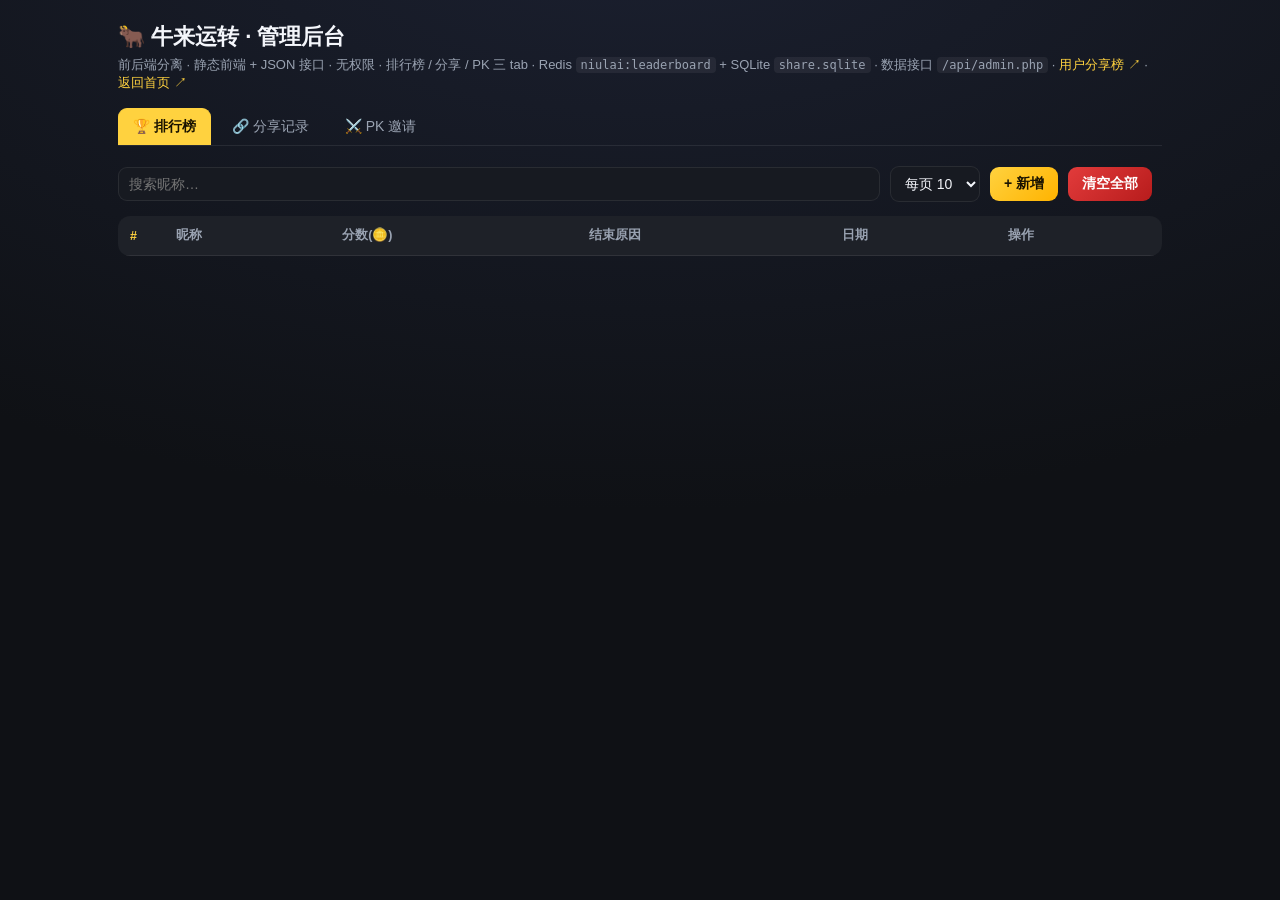
==== admin/index.html @ 81c03c31 "feat: 初始化扭来扭去游戏项目 - 游戏核心：niulai.js / niulai.css / niulai-game.html - 后端 API：api/ 目录（PHP + SQLite） - " ====
<!DOCTYPE html>
<html lang="zh-CN">
<head>
<meta charset="utf-8">
<meta name="viewport" content="width=device-width, initial-scale=1">
<title>牛来运转 · 管理后台</title>
<style>
  :root{
    --gold:#ffd23f; --red:#e23b3b; --bg:#0f1115; --card:#171a21;
    --line:rgba(255,255,255,.08); --dim:#9aa3b2; --main:#f4f6fb;
    --green:#51d88a; --blue:#5a9bff;
  }
  *{box-sizing:border-box}
  body{margin:0;font-family:-apple-system,BlinkMacSystemFont,"Segoe UI","PingFang SC","Microsoft YaHei",sans-serif;
    background:radial-gradient(1200px 600px at 50% -10%,#1b2030,#0f1115);color:var(--main);min-height:100vh}
  .wrap{max-width:1080px;margin:0 auto;padding:22px 18px 60px}
  h1{font-size:22px;margin:0 0 4px;display:flex;align-items:center;gap:8px}
  .sub{color:var(--dim);font-size:13px;margin-bottom:16px}
  .sub a{color:var(--gold);text-decoration:none}
  .tabs{display:flex;gap:6px;border-bottom:1px solid var(--line);margin-bottom:14px;flex-wrap:wrap}
  .tab{padding:9px 14px;border-radius:9px 9px 0 0;cursor:pointer;font-size:14px;color:var(--dim);background:transparent;border:1px solid transparent;border-bottom:none;user-select:none}
  .tab.active{color:#1a1300;background:var(--gold);border-color:var(--gold);font-weight:700}
  .tab-pane{display:none;padding:6px 0}
  .tab-pane.active{display:block}
  .bar{display:flex;gap:10px;flex-wrap:wrap;align-items:center;margin-bottom:14px}
  .bar input,.bar select{padding:8px 10px;border-radius:9px;border:1px solid var(--line);
    background:var(--card);color:var(--main);font-size:14px}
  .bar input[type=search]{flex:1;min-width:180px}
  button{cursor:pointer;border:none;border-radius:9px;font-size:14px;padding:8px 14px;font-weight:600}
  .btn-gold{background:linear-gradient(135deg,#ffd23f,#ffb300);color:#1a1300}
  .btn-red{background:linear-gradient(135deg,#e23b3b,#b71c1c);color:#fff}
  .btn-ghost{background:rgba(255,255,255,.06);color:var(--dim);border:1px solid var(--line)}
  .btn-sm{padding:5px 10px;font-size:13px}
  table{width:100%;border-collapse:collapse;background:var(--card);border-radius:12px;overflow:hidden}
  th,td{padding:11px 12px;text-align:left;font-size:14px;border-bottom:1px solid var(--line)}
  th{color:var(--dim);font-weight:600;background:rgba(255,255,255,.03);font-size:12.5px}
  tbody tr:hover{background:rgba(255,210,63,.05)}
  .rank{font-weight:800;color:var(--gold);width:46px}
  .score{color:#ff6b6b;font-weight:700}
  .empty{padding:30px;text-align:center;color:var(--dim)}
  .ops{display:flex;gap:6px}
  .pager{display:flex;gap:8px;align-items:center;justify-content:center;margin-top:16px;flex-wrap:wrap}
  .pager button{background:rgba(255,255,255,.06);color:var(--main);border:1px solid var(--line)}
  .pager .cur{background:var(--gold);color:#1a1300;border-color:var(--gold)}
  .stat{color:var(--dim);font-size:13px}
  .stat .pill{display:inline-block;padding:2px 8px;margin-right:6px;border-radius:6px;background:rgba(255,255,255,.04);border:1px solid var(--line)}
  /* modal */
  .overlay{position:fixed;inset:0;background:rgba(0,0,0,.55);display:none;align-items:center;justify-content:center;padding:18px;z-index:50}
  .overlay.show{display:flex}
  .modal{width:100%;max-width:420px;background:var(--card);border:1px solid var(--line);border-radius:14px;padding:20px}
  .modal h3{margin:0 0 14px;font-size:17px}
  .field{margin-bottom:12px}
  .field label{display:block;font-size:12.5px;color:var(--dim);margin-bottom:5px}
  .field input,.field select{padding:9px 10px;border-radius:9px;border:1px solid var(--line);background:#0f1115;color:var(--main);font-size:14px;width:100%}
  .modal .row{display:flex;gap:10px;justify-content:flex-end;margin-top:8px}
  .toast{position:fixed;left:50%;bottom:28px;transform:translateX(-50%);background:#222;color:#fff;
    padding:10px 18px;border-radius:10px;font-size:14px;opacity:0;transition:.25s;pointer-events:none;z-index:80;border:1px solid var(--line)}
  .toast.show{opacity:1}
  .ch-strip{display:flex;gap:8px;flex-wrap:wrap;margin-bottom:10px}
  .ch-pill{padding:4px 10px;border-radius:999px;background:rgba(255,255,255,.04);border:1px solid var(--line);font-size:12px;color:var(--dim)}
  .ch-pill b{color:var(--main);font-weight:700}
  code{background:rgba(255,255,255,.06);padding:1px 5px;border-radius:4px;font-size:12px}
</style>
</head>
<body>
<div class="wrap">
  <h1>🐂 牛来运转 · 管理后台</h1>
  <div class="sub">
    前后端分离 · 静态前端 + JSON 接口 · 无权限 ·
    排行榜 / 分享 / PK 三 tab ·
    Redis <code>niulai:leaderboard</code> + SQLite <code>share.sqlite</code> ·
    数据接口 <code>/api/admin.php</code> ·
    <a href="../leaderboard.html" target="_blank">用户分享榜 ↗</a> ·
    <a href="../index.php" target="_blank">返回首页 ↗</a>
  </div>

  <div class="tabs" id="tabs">
    <div class="tab active" data-tab="rank">🏆 排行榜</div>
    <div class="tab" data-tab="share">🔗 分享记录</div>
    <div class="tab" data-tab="pk">⚔️ PK 邀请</div>
  </div>

  <!-- ====== TAB: rank ====== -->
  <div class="tab-pane active" id="pane-rank">
    <div class="bar">
      <input type="search" id="rq" placeholder="搜索昵称…" oninput="rank.go(1)">
      <select id="rper" onchange="rank.go(1)">
        <option value="10">每页 10</option>
        <option value="20">每页 20</option>
        <option value="50">每页 50</option>
      </select>
      <button class="btn-gold" onclick="rank.form()">+ 新增</button>
      <button class="btn-red"  onclick="rank.clear()">清空全部</button>
      <span class="stat" id="rstat"></span>
    </div>
    <table>
      <thead><tr><th class="rank">#</th><th>昵称</th><th>分数(🪙)</th><th>结束原因</th><th>日期</th><th>操作</th></tr></thead>
      <tbody id="rtbody"></tbody>
    </table>
    <div class="pager" id="rpager"></div>
  </div>

  <!-- ====== TAB: share ====== -->
  <div class="tab-pane" id="pane-share">
    <div class="ch-strip" id="schStrip"></div>
    <div class="bar">
      <input type="search" id="sq" placeholder="搜索 run_id / 接收方 / 备注…" oninput="share.go(1)">
      <select id="schCh" onchange="share.go(1)">
        <option value="">全部渠道</option>
        <option value="system">system</option>
        <option value="qrcode">qrcode</option>
        <option value="poster">poster</option>
        <option value="link">link</option>
        <option value="copy">copy</option>
        <option value="other">other</option>
      </select>
      <button class="btn-red"  onclick="share.clear()">清空记录</button>
      <span class="stat" id="sstat"></span>
    </div>
    <table>
      <thead><tr><th>#</th><th>run_id</th><th>渠道</th><th>横竖版</th><th>分数</th><th>接收方提示</th><th>备注</th><th>时间</th><th>操作</th></tr></thead>
      <tbody id="stbody"></tbody>
    </table>
    <div class="pager" id="spager"></div>
  </div>

  <!-- ====== TAB: pk ====== -->
  <div class="tab-pane" id="pane-pk">
    <div class="ch-strip" id="pkStrip"></div>
    <div class="bar">
      <select id="pkSt" onchange="pk.go(1)">
        <option value="">全部状态</option>
        <option value="pending">pending</option>
        <option value="accepted">accepted</option>
        <option value="expired">expired</option>
      </select>
      <button class="btn-red"  onclick="pk.clear()">清空邀请</button>
      <span class="stat" id="pkstat"></span>
    </div>
    <table>
      <thead><tr><th>短码</th><th>状态</th><th>发起方</th><th>接受方</th><th>挑战</th><th>创建</th><th>接受</th><th>操作</th></tr></thead>
      <tbody id="pktbody"></tbody>
    </table>
    <div class="pager" id="pkpager"></div>
  </div>
</div>

<!-- form modal (rank) -->
<div class="overlay" id="rOv">
  <div class="modal">
    <h3 id="mTitle">新增成绩</h3>
    <input type="hidden" id="fId">
    <div class="field"><label>昵称（≤12字）</label><input id="fName" maxlength="12" placeholder="牛人"></div>
    <div class="field"><label>分数（净值，>0）</label><input id="fScore" type="number" min="1" step="1" placeholder="10000"></div>
    <div class="field"><label>结束原因</label><input id="fReason" placeholder="牛市封神 / 杠杆爆仓 …"></div>
    <div class="field"><label>日期</label><input id="fDate" placeholder="2026/08/17"></div>
    <div class="row">
      <button class="btn-ghost" onclick="rank.closeForm()">取消</button>
      <button class="btn-gold" onclick="rank.save()">保存</button>
    </div>
  </div>
</div>

<div class="toast" id="toast"></div>

<script>
/* ============================================================
 *  公共
 * ============================================================ */
const baseApi = '../api/admin.php?api=1';
function toast(msg){const t=document.getElementById('toast');t.textContent=msg;t.classList.add('show');clearTimeout(t._t);t._t=setTimeout(()=>t.classList.remove('show'),1800);}
function fmt(n){return Math.round(n).toLocaleString('zh-CN');}
function esc(s){return String(s==null?'':s).replace(/[&<>"]/g,c=>({'&':'&amp;','<':'&lt;','>':'&gt;','"':'&quot;'}[c]));}
function fmtTime(ts){if(!ts)return '—';const d=new Date(ts*1000);const p=n=>String(n).padStart(2,'0');return `${d.getFullYear()}/${p(d.getMonth()+1)}/${p(d.getDate())} ${p(d.getHours())}:${p(d.getMinutes())}`;}

/* tab 切换 */
document.getElementById('tabs').addEventListener('click', e=>{
  const t = e.target.closest('.tab'); if(!t) return;
  document.querySelectorAll('.tab').forEach(x=>x.classList.toggle('active', x===t));
  const name = t.dataset.tab;
  document.querySelectorAll('.tab-pane').forEach(p=>p.classList.toggle('active', p.id==='pane-'+name));
  // 按需首次加载
  if (name==='share' && !share._loaded) share.load();
  if (name==='pk'    && !pk._loaded)    pk.load();
});

/* ============================================================
 *  tab: rank
 * ============================================================ */
const rank = {
  page: 1, per: 10, q: '',
  async load(){
    const u = `${baseApi}&tab=rank&action=list&page=${this.page}&per=${this.per}&q=${encodeURIComponent(this.q)}`;
    const j = await (await fetch(u)).json();
    if (!j.ok){toast('加载失败：'+(j.error||''));return;}
    const tb = document.getElementById('rtbody');
    if (!j.rows.length){tb.innerHTML='<tr><td colspan="6" class="empty">暂无数据，点「新增」添加，或去游戏里跑一局</td></tr>';}
    else {
      tb.innerHTML = j.rows.map((e,i)=>{
        const r=(j.page-1)*j.per+i+1;
        return `<tr>
          <td class="rank">${r}</td>
          <td>${esc(e.name)}</td>
          <td class="score">${fmt(e.score)}</td>
          <td>${esc(e.reason||'—')}</td>
          <td>${esc(e.date||'—')}</td>
          <td><div class="ops">
            <button class="btn-ghost btn-sm" onclick='rank.form(${JSON.stringify(e).replace(/'/g,"\\'")})'>编辑</button>
            <button class="btn-red btn-sm" onclick='rank.del("${e.id}")'>删除</button>
          </div></td></tr>`;
      }).join('');
    }
    document.getElementById('rstat').textContent = `共 ${j.total} 条 · 第 ${j.page}/${j.pages} 页`;
    this.renderPager(j);
  },
  renderPager(j){
    const p=document.getElementById('rpager'); if(j.pages<=1){p.innerHTML='';return;}
    let h='';
    h+=`<button ${j.page<=1?'disabled':''} onclick="rank.go(${j.page-1})">‹ 上一页</button>`;
    const s=Math.max(1,j.page-2),e=Math.min(j.pages,j.page+2);
    for(let i=s;i<=e;i++) h+=`<button class="${i===j.page?'cur':''}" onclick="rank.go(${i})">${i}</button>`;
    h+=`<button ${j.page>=j.pages?'disabled':''} onclick="rank.go(${j.page+1})">下一页 ›</button>`;
    p.innerHTML=h;
  },
  go(p){this.page=Math.max(1,p);this.load();},
  setPer(v){this.per=+v;this.page=1;this.load();},

  form(e){
    document.getElementById('mTitle').textContent = e?'编辑成绩':'新增成绩';
    document.getElementById('fId').value     = e?e.id:'';
    document.getElementById('fName').value   = e?e.name:'';
    document.getElementById('fScore').value  = e?e.score:'';
    document.getElementById('fReason').value = e?e.reason:'';
    document.getElementById('fDate').value   = e?e.date:'';
    if(!e) document.getElementById('fDate').value = new Date().toLocaleDateString('zh-CN').replace(/-/g,'/');
    document.getElementById('rOv').classList.add('show');
  },
  closeForm(){document.getElementById('rOv').classList.remove('show');},
  async save(){
    const name=document.getElementById('fName').value.trim();
    const score=parseFloat(document.getElementById('fScore').value);
    const reason=document.getElementById('fReason').value.trim();
    const date=document.getElementById('fDate').value.trim();
    if(!(score>0)){toast('分数必须 > 0');return;}
    const body={id:document.getElementById('fId').value,name,score,reason,date};
    const r=await fetch(baseApi+'&tab=rank&action=save',{method:'POST',headers:{'Content-Type':'application/json'},body:JSON.stringify(body)});
    const j=await r.json();
    if(!j.ok){toast('保存失败：'+(j.error||''));return;}
    this.closeForm();toast('已保存');this.load();
  },
  async del(id){
    if(!confirm('确定删除这条成绩？'))return;
    const r=await fetch(baseApi+'&tab=rank&action=delete',{method:'POST',headers:{'Content-Type':'application/json'},body:JSON.stringify({id})});
    const j=await r.json();
    if(!j.ok){toast('删除失败');return;}
    toast('已删除');this.load();
  },
  async clear(){
    if(!confirm('⚠️ 确定清空全部排行榜数据？此操作不可恢复！'))return;
    const r=await fetch(baseApi+'&tab=rank&action=clear',{method:'POST',headers:{'Content-Type':'application/json'},body:'{}'});
    const j=await r.json();
    if(!j.ok){toast('清空失败');return;}
    this.page=1;toast('已清空全部数据');this.load();
  }
};
document.getElementById('rper').addEventListener('change', e=>rank.setPer(e.target.value));
document.getElementById('rq').addEventListener('input',  e=>{rank.q=e.target.value.trim();rank.page=1;rank.load();});
document.getElementById('rOv').addEventListener('click',e=>{if(e.target.id==='rOv')rank.closeForm();});

/* ============================================================
 *  tab: share
 * ============================================================ */
const share = {
  page: 1, per: 20, q: '', channel: '', _loaded: false,
  async load(){
    const u = `${baseApi}&tab=share&action=list&page=${this.page}&per=${this.per}&q=${encodeURIComponent(this.q)}&channel=${encodeURIComponent(this.channel)}`;
    const j = await (await fetch(u)).json();
    if (!j.ok){toast('加载失败：'+(j.error||''));return;}
    this._loaded = true;

    // 渠道统计条
    const bc = j.byChannel || {};
    document.getElementById('schStrip').innerHTML =
      ['system','qrcode','poster','link','copy','other'].map(k=>`<span class="ch-pill">${k} <b>${bc[k]||0}</b></span>`).join('');

    const tb = document.getElementById('stbody');
    if (!j.rows.length){tb.innerHTML='<tr><td colspan="9" class="empty">暂无分享记录</td></tr>';}
    else {
      tb.innerHTML = j.rows.map((e,i)=>{
        const num=(j.page-1)*j.per+i+1;
        return `<tr>
          <td>${num}</td>
          <td><code>${esc(e.run_id)}</code></td>
          <td>${esc(e.channel)}</td>
          <td>${esc(e.posterFormat||'—')}</td>
          <td>${fmt(e.score)}</td>
          <td>${esc(e.recipientHint||'—')}</td>
          <td>${esc(e.note||'—')}</td>
          <td>${fmtTime(e.createdAt)}</td>
          <td><div class="ops">
            <button class="btn-red btn-sm" onclick='share.del(${e.id})'>删除</button>
          </div></td></tr>`;
      }).join('');
    }
    document.getElementById('sstat').textContent = `共 ${j.total} 条 · 第 ${j.page}/${j.pages} 页`;
    this.renderPager(j, 'spager');
  },
  renderPager(j, id){
    const p=document.getElementById(id); if(j.pages<=1){p.innerHTML='';return;}
    let h='';
    h+=`<button ${j.page<=1?'disabled':''} onclick="${id==='spager'?'share':'pk'}.go(${j.page-1})">‹ 上一页</button>`;
    const s=Math.max(1,j.page-2),e=Math.min(j.pages,j.page+2);
    for(let i=s;i<=e;i++) h+=`<button class="${i===j.page?'cur':''}" onclick="${id==='spager'?'share':'pk'}.go(${i})">${i}</button>`;
    h+=`<button ${j.page>=j.pages?'disabled':''} onclick="${id==='spager'?'share':'pk'}.go(${j.page+1})">下一页 ›</button>`;
    p.innerHTML=h;
  },
  go(p){this.page=Math.max(1,p);this.load();},
  setPer(v){this.per=+v;this.page=1;this.load();},

  async del(id){
    if(!confirm('确定删除这条分享记录？'))return;
    const j = await (await fetch(baseApi+'&tab=share&action=delete',{method:'POST',headers:{'Content-Type':'application/json'},body:JSON.stringify({id})})).json();
    if(!j.ok){toast('删除失败');return;}
    toast('已删除');this.load();
  },
  async clear(){
    if(!confirm('确定清空全部分享记录？此操作不可恢复！'))return;
    const j = await (await fetch(baseApi+'&tab=share&action=clear',{method:'POST',headers:{'Content-Type':'application/json'},body:'{}'})).json();
    if(!j.ok){toast('清空失败');return;}
    this.page=1;toast('已清空');this.load();
  }
};
document.getElementById('sq').addEventListener('input', e=>{share.q=e.target.value.trim();share.page=1;share.load();});
document.getElementById('schCh').addEventListener('change', e=>{share.channel=e.target.value;share.page=1;share.load();});

/* ============================================================
 *  tab: pk
 * ============================================================ */
const pk = {
  page: 1, per: 20, status: '', _loaded: false,
  async load(){
    const u = `${baseApi}&tab=pk&action=list&page=${this.page}&per=${this.per}&status=${encodeURIComponent(this.status)}`;
    const j = await (await fetch(u)).json();
    if (!j.ok){toast('加载失败：'+(j.error||''));return;}
    this._loaded = true;

    const bs = j.byStatus || {};
    document.getElementById('pkStrip').innerHTML =
      ['pending','accepted','expired'].map(k=>`<span class="ch-pill">${k} <b>${bs[k]||0}</b></span>`).join('');

    const tb = document.getElementById('pktbody');
    if (!j.rows.length){tb.innerHTML='<tr><td colspan="8" class="empty">暂无 PK 邀请</td></tr>';}
    else {
      tb.innerHTML = j.rows.map(e=>{
        const ch = e.challenger || {};
        const re = e.recipient || {};
        return `<tr>
          <td><code>${esc(e.code)}</code></td>
          <td>${esc(e.status)}</td>
          <td>${esc(ch.name||'—')} <small>(${esc(ch.runId||'')})</small><br><b class="score">${fmt(ch.score||0)}</b></td>
          <td>${re? esc(re.name)+' <small>('+esc(re.runId)+')</small><br><b class="score">'+fmt(re.score)+'</b>' : '<span style="color:var(--dim)">未接受</span>'}</td>
          <td>${esc(e.challenge||'—')}</td>
          <td>${fmtTime(e.createdAt)}</td>
          <td>${fmtTime(e.acceptedAt)}</td>
          <td><div class="ops"><button class="btn-red btn-sm" onclick='pk.del("${e.code}")'>删除</button></div></td>
        </tr>`;
      }).join('');
    }
    document.getElementById('pkstat').textContent = `共 ${j.total} 条 · 第 ${j.page}/${j.pages} 页`;
    share.renderPager(j, 'pkpager');
  },
  go(p){this.page=Math.max(1,p);this.load();},
  async del(code){
    if(!confirm('确定删除这条 PK 邀请（'+code+'）？'))return;
    const j = await (await fetch(baseApi+'&tab=pk&action=delete',{method:'POST',headers:{'Content-Type':'application/json'},body:JSON.stringify({code})})).json();
    if(!j.ok){toast('删除失败：'+(j.error||''));return;}
    toast('已删除');this.load();
  },
  async clear(){
    if(!confirm('确定清空全部 PK 邀请？此操作不可恢复！'))return;
    const j = await (await fetch(baseApi+'&tab=pk&action=clear',{method:'POST',headers:{'Content-Type':'application/json'},body:'{}'})).json();
    if(!j.ok){toast('清空失败');return;}
    this.page=1;toast('已清空');this.load();
  }
};
document.getElementById('pkSt').addEventListener('change', e=>{pk.status=e.target.value;pk.page=1;pk.load();});

/* 首次加载：默认 tab=rank */
rank.load();
</script>
</body>
</html>
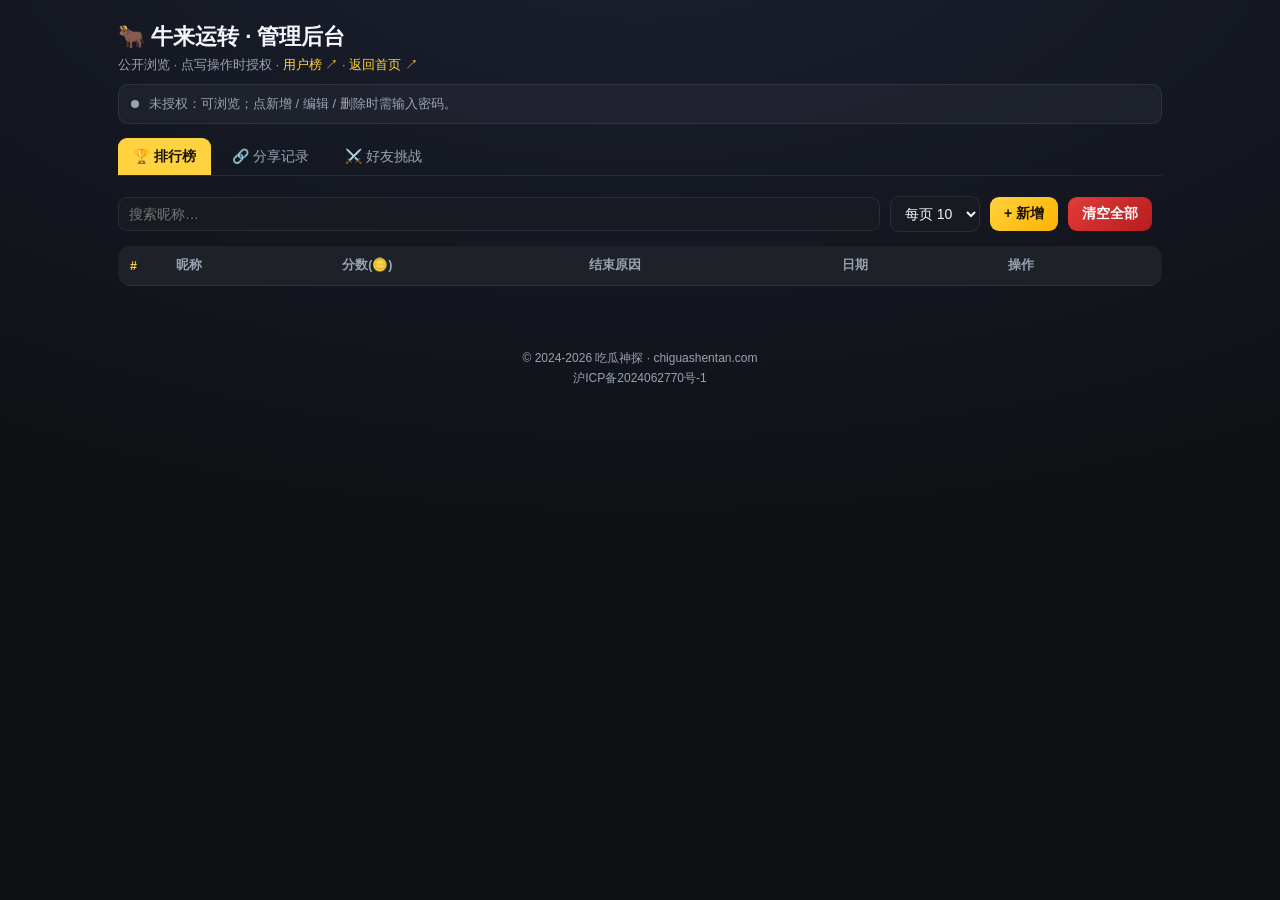
==== commit 20607df3: "完善站点：静态资源与 SEO、管理鉴权、分享限流与 PK 结果页，并加上备案页脚。 整理资源到 static/，落地 SEO/GEO；后台写操作需密码；分享按时天限流； PK 结束后跳转结果页（当事人" ====
--- a/admin/index.html
+++ b/admin/index.html
@@ -60,24 +60,36 @@
   .ch-pill{padding:4px 10px;border-radius:999px;background:rgba(255,255,255,.04);border:1px solid var(--line);font-size:12px;color:var(--dim)}
   .ch-pill b{color:var(--main);font-weight:700}
   code{background:rgba(255,255,255,.06);padding:1px 5px;border-radius:4px;font-size:12px}
+  .auth-bar{display:flex;align-items:center;gap:10px;flex-wrap:wrap;margin:-6px 0 14px;
+    padding:10px 12px;border-radius:10px;background:rgba(255,255,255,.04);border:1px solid var(--line);font-size:13px;color:var(--dim)}
+  .auth-bar.on{border-color:rgba(81,216,138,.35);background:rgba(81,216,138,.08);color:var(--green)}
+  .auth-bar .lab{flex:1;min-width:180px}
+  .auth-dot{width:8px;height:8px;border-radius:50%;background:#9aa3b2;flex-shrink:0}
+  .auth-bar.on .auth-dot{background:var(--green)}
+  .site-footer{margin-top:28px;padding:12px 0 4px;text-align:center;color:var(--dim);font-size:12px;line-height:1.7}
+  .site-footer a{color:var(--dim);text-decoration:none}
+  .site-footer a:hover{color:var(--gold)}
 </style>
 </head>
 <body>
 <div class="wrap">
   <h1>🐂 牛来运转 · 管理后台</h1>
   <div class="sub">
-    前后端分离 · 静态前端 + JSON 接口 · 无权限 ·
-    排行榜 / 分享 / PK 三 tab ·
-    Redis <code>niulai:leaderboard</code> + SQLite <code>share.sqlite</code> ·
-    数据接口 <code>/api/admin.php</code> ·
-    <a href="../leaderboard.html" target="_blank">用户分享榜 ↗</a> ·
+    公开浏览 · 点写操作时授权 ·
+    <a href="../leaderboard.html" target="_blank">用户榜 ↗</a> ·
     <a href="../index.php" target="_blank">返回首页 ↗</a>
+  </div>
+
+  <div class="auth-bar" id="authBar">
+    <span class="auth-dot" aria-hidden="true"></span>
+    <span class="lab" id="authLab">未授权：可浏览；点新增 / 编辑 / 删除时需输入密码。</span>
+    <button class="btn-ghost btn-sm" type="button" onclick="auth.clear()" id="authClearBtn" style="display:none">清空权限</button>
   </div>
 
   <div class="tabs" id="tabs">
     <div class="tab active" data-tab="rank">🏆 排行榜</div>
     <div class="tab" data-tab="share">🔗 分享记录</div>
-    <div class="tab" data-tab="pk">⚔️ PK 邀请</div>
+    <div class="tab" data-tab="pk">⚔️ 好友挑战</div>
   </div>
 
   <!-- ====== TAB: rank ====== -->
@@ -130,9 +142,9 @@
     <div class="bar">
       <select id="pkSt" onchange="pk.go(1)">
         <option value="">全部状态</option>
-        <option value="pending">pending</option>
-        <option value="accepted">accepted</option>
-        <option value="expired">expired</option>
+        <option value="pending">待应战</option>
+        <option value="accepted">已完成</option>
+        <option value="expired">已过期</option>
       </select>
       <button class="btn-red"  onclick="pk.clear()">清空邀请</button>
       <span class="stat" id="pkstat"></span>
@@ -143,6 +155,11 @@
     </table>
     <div class="pager" id="pkpager"></div>
   </div>
+
+  <footer class="site-footer">
+    <div>© 2024-2026 <a href="https://chiguashentan.com/" target="_blank" rel="noopener">吃瓜神探</a> · chiguashentan.com</div>
+    <div class="icp"><a href="https://beian.miit.gov.cn/" target="_blank" rel="noopener">沪ICP备2024062770号-1</a></div>
+  </footer>
 </div>
 
 <!-- form modal (rank) -->
@@ -161,6 +178,19 @@
   </div>
 </div>
 
+<!-- 写操作密码授权弹窗 -->
+<div class="overlay" id="authOv">
+  <div class="modal">
+    <h3>写操作授权</h3>
+    <p style="margin:0 0 12px;color:var(--dim);font-size:13px;line-height:1.5">输入管理密码后，本标签页内可进行全部新增 / 编辑 / 删除操作。可随时「清空权限」。</p>
+    <div class="field"><label>管理密码</label><input type="password" id="authPwdInput" autocomplete="current-password" placeholder="请输入密码"></div>
+    <div class="row">
+      <button class="btn-ghost" type="button" onclick="auth.cancelPrompt()">取消</button>
+      <button class="btn-gold" type="button" onclick="auth.submitPrompt()">确认授权</button>
+    </div>
+  </div>
+</div>
+
 <div class="toast" id="toast"></div>
 
 <script>
@@ -168,10 +198,125 @@
  *  公共
  * ============================================================ */
 const baseApi = '../api/admin.php?api=1';
+const AUTH_KEY = 'niulai_admin_pwd';
+const AUTH_OK  = 'niulai_admin_authed';
 function toast(msg){const t=document.getElementById('toast');t.textContent=msg;t.classList.add('show');clearTimeout(t._t);t._t=setTimeout(()=>t.classList.remove('show'),1800);}
 function fmt(n){return Math.round(n).toLocaleString('zh-CN');}
 function esc(s){return String(s==null?'':s).replace(/[&<>"]/g,c=>({'&':'&amp;','<':'&lt;','>':'&gt;','"':'&quot;'}[c]));}
 function fmtTime(ts){if(!ts)return '—';const d=new Date(ts*1000);const p=n=>String(n).padStart(2,'0');return `${d.getFullYear()}/${p(d.getMonth()+1)}/${p(d.getDate())} ${p(d.getHours())}:${p(d.getMinutes())}`;}
+
+const auth = {
+  _waiter: null,
+  has(){
+    try{ return sessionStorage.getItem(AUTH_OK)==='1' && !!sessionStorage.getItem(AUTH_KEY); }
+    catch(_){ return false; }
+  },
+  getPwd(){
+    try{ return sessionStorage.getItem(AUTH_KEY)||''; }
+    catch(_){ return ''; }
+  },
+  /** 记录授权状态（密码已通过服务端校验） */
+  remember(pwd){
+    try{
+      sessionStorage.setItem(AUTH_KEY, pwd);
+      sessionStorage.setItem(AUTH_OK, '1');
+    }catch(_){}
+    this.sync();
+  },
+  /** 清空权限状态；silent=true 时不弹 toast（用于鉴权失败自动清） */
+  clear(silent){
+    try{
+      sessionStorage.removeItem(AUTH_KEY);
+      sessionStorage.removeItem(AUTH_OK);
+    }catch(_){}
+    this.sync();
+    if (!silent) toast('已清空权限');
+  },
+  sync(){
+    const on = this.has();
+    document.getElementById('authBar').classList.toggle('on', on);
+    document.getElementById('authLab').textContent = on
+      ? '已授权：可进行全部新增 / 编辑 / 删除（本标签页有效）。'
+      : '未授权：可浏览；点新增 / 编辑 / 删除时需输入密码。';
+    document.getElementById('authClearBtn').style.display = on ? '' : 'none';
+  },
+  openPrompt(){
+    return new Promise(resolve=>{
+      this._waiter = resolve;
+      const ov = document.getElementById('authOv');
+      const inp = document.getElementById('authPwdInput');
+      inp.value = '';
+      ov.classList.add('show');
+      setTimeout(()=>inp.focus(), 50);
+    });
+  },
+  cancelPrompt(){
+    document.getElementById('authOv').classList.remove('show');
+    if (this._waiter){ this._waiter(null); this._waiter = null; }
+  },
+  async submitPrompt(){
+    const inp = document.getElementById('authPwdInput');
+    const pwd = (inp.value||'').trim();
+    if (!pwd){ toast('请输入管理密码'); inp.focus(); return; }
+    const ok = await this.verify(pwd);
+    if (!ok){ toast('密码错误'); inp.select(); return; }
+    document.getElementById('authOv').classList.remove('show');
+    this.remember(pwd);
+    toast('授权成功');
+    if (this._waiter){ this._waiter(pwd); this._waiter = null; }
+  },
+  async verify(pwd){
+    try{
+      const r = await fetch(baseApi+'&tab=auth&action=verify', {
+        method:'POST',
+        headers:{'Content-Type':'application/json','X-Admin-Password':pwd},
+        body: JSON.stringify({ password: pwd })
+      });
+      const j = await r.json();
+      return !!(r.ok && j && j.ok);
+    }catch(_){ return false; }
+  },
+  /**
+   * 写操作前确保已授权：
+   * - 已有权限 → 直接返回密码
+   * - 否则弹窗输入 → 服务端校验 → 记录状态后返回
+   */
+  async ensure(){
+    if (this.has()) return this.getPwd();
+    return await this.openPrompt();
+  }
+};
+auth.sync();
+
+document.getElementById('authOv').addEventListener('click', e=>{
+  if (e.target.id === 'authOv') auth.cancelPrompt();
+});
+document.getElementById('authPwdInput').addEventListener('keydown', e=>{
+  if (e.key === 'Enter') auth.submitPrompt();
+  if (e.key === 'Escape') auth.cancelPrompt();
+});
+
+/** 带授权的写请求；401 时清空权限并提示 */
+async function adminWrite(actionUrl, bodyObj){
+  const pwd = await auth.ensure();
+  if (!pwd){ toast('已取消：需要授权'); return null; }
+  const body = Object.assign({}, bodyObj || {}, { password: pwd });
+  const r = await fetch(actionUrl, {
+    method: 'POST',
+    headers: { 'Content-Type': 'application/json', 'X-Admin-Password': pwd },
+    body: JSON.stringify(body)
+  });
+  let j = {};
+  try { j = await r.json(); } catch(_){ j = { ok:false, error:'响应异常' }; }
+  if (r.status === 401 || j.needPassword){
+    auth.clear(true);
+    toast('授权已失效，请重新输入密码');
+    return j;
+  }
+  // 写成功也巩固一次授权状态（兼容旧会话只有密码没 flag）
+  if (j && j.ok) auth.remember(pwd);
+  return j;
+}
 
 /* tab 切换 */
 document.getElementById('tabs').addEventListener('click', e=>{
@@ -243,23 +388,23 @@
     const date=document.getElementById('fDate').value.trim();
     if(!(score>0)){toast('分数必须 > 0');return;}
     const body={id:document.getElementById('fId').value,name,score,reason,date};
-    const r=await fetch(baseApi+'&tab=rank&action=save',{method:'POST',headers:{'Content-Type':'application/json'},body:JSON.stringify(body)});
-    const j=await r.json();
+    const j=await adminWrite(baseApi+'&tab=rank&action=save', body);
+    if(!j) return;
     if(!j.ok){toast('保存失败：'+(j.error||''));return;}
     this.closeForm();toast('已保存');this.load();
   },
   async del(id){
     if(!confirm('确定删除这条成绩？'))return;
-    const r=await fetch(baseApi+'&tab=rank&action=delete',{method:'POST',headers:{'Content-Type':'application/json'},body:JSON.stringify({id})});
-    const j=await r.json();
-    if(!j.ok){toast('删除失败');return;}
+    const j=await adminWrite(baseApi+'&tab=rank&action=delete', {id});
+    if(!j) return;
+    if(!j.ok){toast('删除失败：'+(j.error||''));return;}
     toast('已删除');this.load();
   },
   async clear(){
     if(!confirm('⚠️ 确定清空全部排行榜数据？此操作不可恢复！'))return;
-    const r=await fetch(baseApi+'&tab=rank&action=clear',{method:'POST',headers:{'Content-Type':'application/json'},body:'{}'});
-    const j=await r.json();
-    if(!j.ok){toast('清空失败');return;}
+    const j=await adminWrite(baseApi+'&tab=rank&action=clear', {});
+    if(!j) return;
+    if(!j.ok){toast('清空失败：'+(j.error||''));return;}
     this.page=1;toast('已清空全部数据');this.load();
   }
 };
@@ -319,14 +464,16 @@
 
   async del(id){
     if(!confirm('确定删除这条分享记录？'))return;
-    const j = await (await fetch(baseApi+'&tab=share&action=delete',{method:'POST',headers:{'Content-Type':'application/json'},body:JSON.stringify({id})})).json();
-    if(!j.ok){toast('删除失败');return;}
+    const j = await adminWrite(baseApi+'&tab=share&action=delete', {id});
+    if(!j) return;
+    if(!j.ok){toast('删除失败：'+(j.error||''));return;}
     toast('已删除');this.load();
   },
   async clear(){
     if(!confirm('确定清空全部分享记录？此操作不可恢复！'))return;
-    const j = await (await fetch(baseApi+'&tab=share&action=clear',{method:'POST',headers:{'Content-Type':'application/json'},body:'{}'})).json();
-    if(!j.ok){toast('清空失败');return;}
+    const j = await adminWrite(baseApi+'&tab=share&action=clear', {});
+    if(!j) return;
+    if(!j.ok){toast('清空失败：'+(j.error||''));return;}
     this.page=1;toast('已清空');this.load();
   }
 };
@@ -346,7 +493,7 @@
 
     const bs = j.byStatus || {};
     document.getElementById('pkStrip').innerHTML =
-      ['pending','accepted','expired'].map(k=>`<span class="ch-pill">${k} <b>${bs[k]||0}</b></span>`).join('');
+      [['pending','待应战'],['accepted','已完成'],['expired','已过期']].map(([k,lab])=>`<span class="ch-pill">${lab} <b>${bs[k]||0}</b></span>`).join('');
 
     const tb = document.getElementById('pktbody');
     if (!j.rows.length){tb.innerHTML='<tr><td colspan="8" class="empty">暂无 PK 邀请</td></tr>';}
@@ -371,15 +518,17 @@
   },
   go(p){this.page=Math.max(1,p);this.load();},
   async del(code){
-    if(!confirm('确定删除这条 PK 邀请（'+code+'）？'))return;
-    const j = await (await fetch(baseApi+'&tab=pk&action=delete',{method:'POST',headers:{'Content-Type':'application/json'},body:JSON.stringify({code})})).json();
+    if(!confirm('确定删除这条挑战邀请（'+code+'）？'))return;
+    const j = await adminWrite(baseApi+'&tab=pk&action=delete', {code});
+    if(!j) return;
     if(!j.ok){toast('删除失败：'+(j.error||''));return;}
     toast('已删除');this.load();
   },
   async clear(){
-    if(!confirm('确定清空全部 PK 邀请？此操作不可恢复！'))return;
-    const j = await (await fetch(baseApi+'&tab=pk&action=clear',{method:'POST',headers:{'Content-Type':'application/json'},body:'{}'})).json();
-    if(!j.ok){toast('清空失败');return;}
+    if(!confirm('确定清空全部挑战邀请？此操作不可恢复！'))return;
+    const j = await adminWrite(baseApi+'&tab=pk&action=clear', {});
+    if(!j) return;
+    if(!j.ok){toast('清空失败：'+(j.error||''));return;}
     this.page=1;toast('已清空');this.load();
   }
 };
